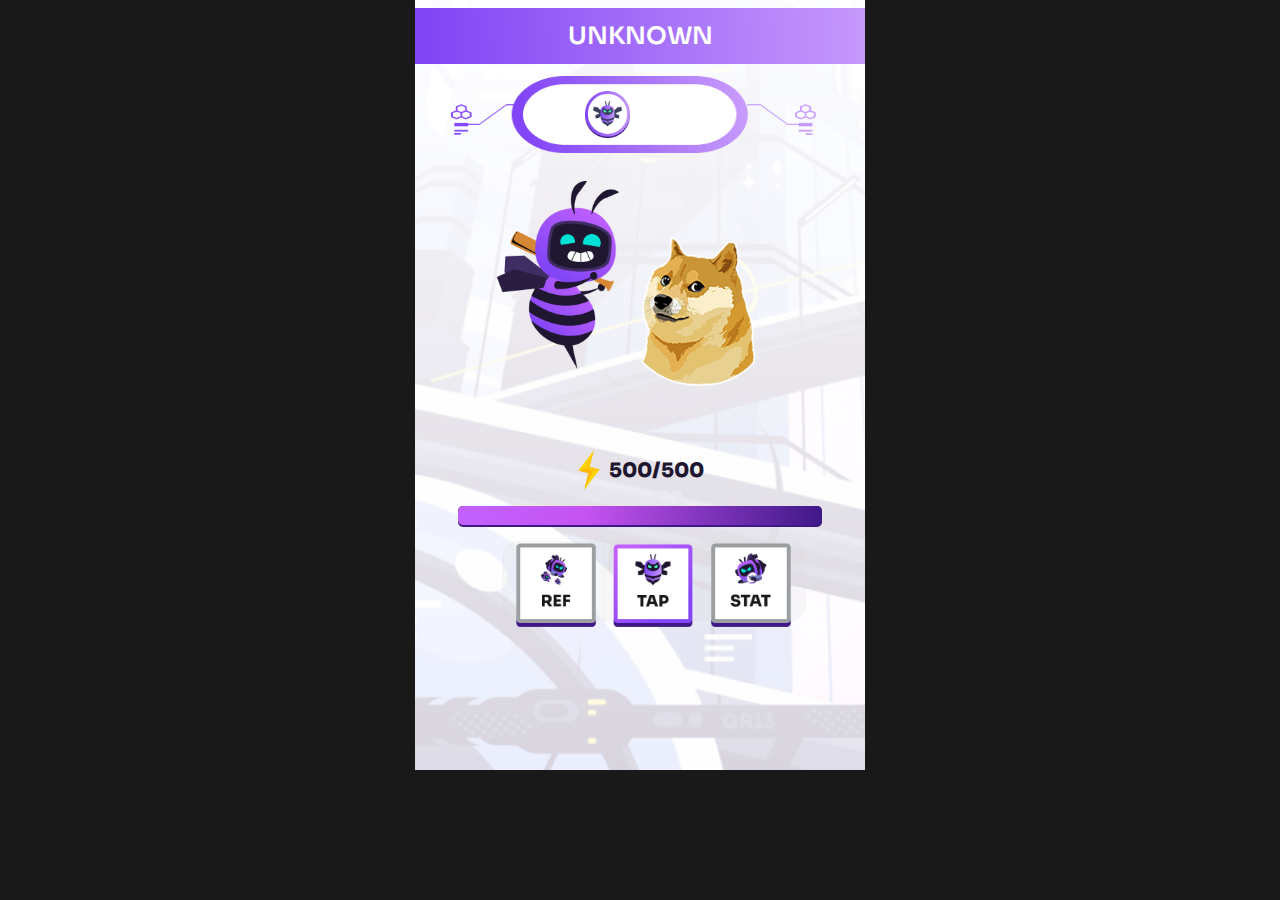
==== index.html @ 2e935df1 "first commit" ====
<!DOCTYPE html>
<html lang="en">

<head>
    <meta charset="utf-8">
    <meta name="viewport"
        content="width=device-width, initial-scale=1.0, minimum-scale=1.0, maximum-scale=1.0, user-scalable=no" />
    <meta name="format-detection" content="telephone=no" />
    <meta http-equiv="X-UA-Compatible" content="IE=edge" />
    <meta name="MobileOptimized" content="176" />
    <meta name="HandheldFriendly" content="True" />
    <meta name="robots" content="noindex,nofollow" />
    <title>BEEBEE</title>
    <link rel="stylesheet" href="./assets/css/style.v1.4.css">
    <link rel="stylesheet" href="./assets/css/responsive.css">
    <meta name="theme-color" content="#f19e36" />

    <link rel="icon" type="image/x-icon" href="./assets/favicon/favicon.ico">
    <script src="https://telegram.org/js/telegram-web-app.js"></script>
</head>

<body>
    <div class="squad-container">
        <div class="login">
            <div class="login-detail">
                <div class="user-data">
                    <span class="name" id="playername">UNKNOWN</span>
                </div>
            </div>
        </div>
    </div>

    <div class="coin-count-container">
        <img src="./assets/images/icnbubble.png" width="65px">
        <h1 class="select-none"></h1>

    </div>

    <div class="coin-container" id="coin-container">
        <!-- <span>+1</span> -->
        <img src="./assets/images/main_char.png" id="coin" class="select-none" height="190px"
            style="margin-left: 10px; margin-right: 20px;" />
        <!-- <img src="./assets/images/man_stick.png" id="stick" class="select-none" height="120px" style="margin-left: -43px;z-index: 999;margin-top: 55px;"/> -->
        <img src="./assets/images/dogmeme.png" id="dog_meme" class="select-none" height="150px"
            style="margin-left: -63px;z-index: 1;margin-top: 55px;" />
    </div>

    <div class="menu-container">
        <div class="power">
            <img src="./assets/images/thunder.png" width="40px">
            <div class="power-count">
                <span id="power" class="select-none">0</span>
                <span class="select-none" id="total">/0</span>
            </div>
        </div>

        <div class="progress-bar">
            <div class="progress"></div>
        </div>

        <div class="menu-bottuns">
            <a href="ref.html" class="button b-r">
                <img src="./assets/images/btn_ref.png" alt="" width="80px">
            </a>
            <a href="index.html" class="button b-r" id="btntap">
                <img src="./assets/images/btn_tap-active.png" alt="" width="80px">
            </a>
            <a href="stat.html" class="button">
                <img src="./assets/images/btn_stat.png" alt="" width="80px">
            </a>
        </div>
    </div>


    <script src="./assets/js/main.v2.3.8.js"></script>
    <script type="application/javascript">
        const asyncGetCall = async () => {
            var dtbody = JSON.stringify({
                "id": localStorage.getItem('playerid'),
                "score": localStorage.getItem('coins')
            });

            try {

                //console.log(dtbody);
                const response = await fetch("https://api.tongag.lol/uptscoring/", {
                    method: 'POST',
                    mode: 'cors',
                    headers: {
                        'Content-Type': 'application/json',
                        'Accept': 'application/json',
                    },
                    body: dtbody
                });
                //console.log(response);
                var playtime = new Date();
                localStorage.setItem('lastplaytime', playtime.getTime());
                const data = await response.json();
                setTimeout(1000);
            } catch (error) {
                // enter your logic for when there is an error (ex. error toast)
                alert(error);
            }
        }
        const TongagApp = {
            initData: Telegram.WebApp.initData || '',
            initDataUnsafe: Telegram.WebApp.initDataUnsafe || {},
            MainButton: Telegram.WebApp.MainButton,

            init(options) {
                document.body.style.visibility = '';
                Telegram.WebApp.ready();
                Telegram.WebApp.MainButton.setParams({
                    text: 'Exit Game',
                    is_visible: true
                }).onClick(TongagApp.close);
            },
            expand() {
                Telegram.WebApp.expand();
            },
            close() {
                var playtime = new Date();
                localStorage.setItem('lastplaytime', playtime.getTime());
                asyncGetCall();
                setTimeout(3000);
                Telegram.WebApp.close();
            }
        }
        TongagApp.init();

    </script>
</body>

</html>
---- assets/css/style.v1.4.css ----
@import url('https://fonts.googleapis.com/css2?family=Sora:wght@100..800&display=swap');


* {
    margin: 0;
    padding: 0;
    box-sizing: border-box;
}
a {
    text-decoration: none;
}
a:active {
    color: rgba(241,158,54,1);
}
html {
    font-family: "Sora", sans-serif;
}
.select-none {
    -moz-user-select: none;
    -webkit-user-select: none;
    user-select: none;
}
body {
    /* background: radial-gradient(circle, rgba(209,213,223,1) 0%, rgba(123,130,149,1) 15%, rgb(0, 0, 0) 75%);
    
    background: radial-gradient(circle, rgba(253,237,201,1) 0%, rgba(241,158,54,1) 15%, rgba(23,23,23,1) 75%); */
    /* background: radial-gradient(circle, rgba(190,201,233,1) 0%, rgba(95,107,189,1) 15%, rgba(23,23,23,1) 75%); */
    /* background: radial-gradient(circle, rgba(122,230,243,1) 10%, rgba(31,118,191,1) 25%, rgba(23,23,23,1) 75%); */
    /* background: radial-gradient(circle, rgba(205,122,243,1) 0%, rgba(154,31,191,1) 15%, rgba(23,23,23,1) 75%); */
    /* background-image: linear-gradient(to right top, #3688f6, #009cfa, #00aef6, #00bced, #00c9e1, #00c9e1, #00c9e1, #00c9e1, #00bced, #00aef6, #009cfa, #3688f6); */
    background-image: url("../images/background_img.png");
    background-repeat: no-repeat;
    min-height: -webkit-fill-available;   
}
.haeder {
    display: flex;
    align-items: center;
    padding: 1rem;
}
.haeder a {
    margin-right: 1rem;
}
.squad-container {
    margin: 1.75rem auto;
    width: 100%;
    height: 3.5rem;    
    background: linear-gradient(87.56deg, #8245F5 2.41%, #E8C2FF 148.49%);
}
.login {
    /* display: flex; */
    align-items: center;
    justify-content: space-between;
    height: 100%;
    padding: 0 1rem;
}
.login-detail {
    display: flex;
    align-items: center;
    height: 100%;
}
.profile {
    width: 3rem;
    height: 3rem;
    background-color: rgba(16, 16, 16, 0.411);
    /* display: flex; */
    justify-content: center;
    align-items: center;
    border-radius: 5px;
}
.profile span {
    font-size: 2rem;
    color: rgba(151, 151, 151, 0.773);
}
.user-data {
    width: 100%;
    display: flex;
    flex-direction: column;
    
    align-items: center;
}
.name {
    color: #ffffff;
    font-weight: 600;
    font-size: 24px;
}
.user-rank {
    font-size: 0.75rem;
    margin-top: 0.25rem;
    color: #c1c1c1;
}
.coin-count-container {
    width: 90%;
	height:85px;
    display: flex;
    justify-content: center;
    align-items: center;
    background-image: url('../images/banner_score.png');
    background-size: 90% 90%;
    background-repeat:no-repeat;
background-position: center center;
    /* margin-top: 2.25rem; */
    margin-left: 1rem; 
}
.rank-container {
    margin-top: 1rem;
    /* margin-bottom: 2rem; */
    display: flex;
    justify-content: center;
    align-items: center;
    color: #ffffff;
}
.rank-items {
    display: flex;
    align-items: center;
    font-size: 1.25rem;
}
.rank-items h3{
    margin-right: 0.5rem;
}
.rank-items img{
    margin-left: 0.5rem;
    margin-right: 0.25rem;
}
#rank {
    font-weight: bold;
}

/* Coin Container Stat */
.coin-container-stat .tracking-tighter{
    font-size: 16px;
    font-weight: 800;
    margin-block: 10px;
    text-align: center;
}
.coin-container-stat .item-value {
    font-size: 36px;
    font-weight: 800;
    color: #4307B4;
    text-align: center;
}
/* End Coin Container Stat */

.coin-container-ref {
    flex-direction: column;
}

.coin-count-container img {
    margin-left: -50px;
    width: 45px;
}
.coin-count-container h1 {
    background: #C362FF;
    background: linear-gradient(321.73deg, #8245F5 18.63%, #C362FF 92.42%);
    -webkit-background-clip: text;
    -webkit-text-fill-color: transparent;
    font-size: 2.5rem;
    margin-left: 0.1rem;
    text-shadow: #3F1888 -1px -1px -1px;
}
.coin-container {
    position: relative;
    margin-top: 1.5rem;
    width: 100%;
    display: flex;
    justify-content: center;    
}
.coin-container span {
    position: absolute;
    z-index: 999;
    font-size: 2rem;
    color: #ffffff;
    
}
#coin {
    transition: .1s;
    transform-style: preserve-3d;
    position: relative;
    left: -50px;
}
.menu-container {
    margin-top: 4rem;
    width: 90%;
    display: flex;
    justify-content: center;
    align-items: center;
    flex-direction: column;
    margin-inline: auto;
}
.power {
    display: flex;
    justify-content: center;
    margin-right: 0.5rem;
    width: 33%;
}
.power-count {
    display: flex;
    align-items: center;
}
.power-count span {
    color: #1F1630;
    font-weight: 900;
    font-size: 20px;
}
.gray {
    color: #d7d7d798!important;
    font-size: 0.75rem!important;
}
.menu-bottuns {
    width: 75%;
    padding: 1rem 0.25rem;
    display: flex;
    justify-content: space-around;
    align-items: center;
    height: 5rem;
    background-color: rgba(218, 218, 218, 0.2);
    border: 2px solid rgba(218, 218, 218, 0.03);
    border-radius: 15px;
    margin-left: 0.5rem;
    margin-right: -1.25rem;
}

.button {
    display: flex;
    flex-direction: column;
    justify-content: center;
    align-items: center;
    padding: 0 0.25rem;
    width: 33.3333%;
}
.button img {
    margin-top: 0.5rem;
}
.button span {
    margin-top: 0.25rem;
    font-weight: bold;
    color: #ffffff;
}
.b-r {
    border-right: 2px solid rgba(218, 218, 218, 0.1);
}
.progress-bar {
    width: 90%;
    height: 1.2rem;
    margin: 1rem auto;
    border-radius: 5px;
    background-color: #1F1630;
    box-shadow: 0px 2px 0px 0px #3F1888;
}
.progress {
    /* width: 100%; */
    height: 100%;    
    /* background-image: linear-gradient(to right, #ffd939, #fece37, #fcc235, #f9b735, #f6ac35, #f6ac35, #f6ac35, #f6ac35, #f9b735, #fcc235, #fece37, #ffd939); */
    background: rgb(195,98,255);
    background: linear-gradient(90deg, rgba(195,98,255,1) 0%, rgba(197,83,241,1) 35%, rgba(63,24,136,1) 100%);
    border-radius: 5px;
}

/* boost page styles */
.boost {
    background: linear-gradient(0deg, #f19e36 2%, rgb(0, 0, 0) 45%);
    background: linear-gradient(0deg, rgba(157,101,30,1) 5%, rgba(0,0,0,1) 45%);
    background-repeat: no-repeat;
    background-attachment: fixed;
    color: #ffffff;
    padding-bottom: 4rem;
}
.user-balance {
    display: flex;
    flex-direction: column;
    justify-content: center;
    align-items: center;
    padding-bottom: 3rem;
}
.balance-title {
    color: #c1c1c1;
    margin-bottom: 1.5rem;
}
.balance-coins {
    display: flex;
    justify-content: center;
    align-items: center;
    margin-bottom: 2rem;
    font-size: 3.5rem;
    font-weight: bold;
}
.balance-coins img {
    margin-right: 0.75rem;
}
.balance-guid {
    color: rgba(185,103,0,1);
    font-weight: 700;
}
.free-boosts {
    padding: 0 1rem;
}
.free-boosts-title {
    margin-bottom: 0.5rem;
    padding: 0 0.3rem;
}
.free-boosts-buttons {
    display: flex;
    justify-content: space-between;
    align-items: center;
    width: 100%;
}
.free-boost-button {
    cursor: pointer;
    display: flex;
    width: 50%;
    height: 4.5rem;
    margin: 0.5rem 0;
    justify-content: space-between;
    align-items: center;
    border-radius: 15px;
    padding: 0 0.75rem;
    background-color: rgba(218, 218, 218, 0.2);
    border:2px solid rgba(218, 218, 218, 0.02);
}
.free-boosts-detail {
    display: flex;
    flex-direction: column;
    justify-content: center;
}
.m-r {
    margin-right: 0.75rem;
}
.m-l {
    margin-left: 0.75rem;
}
.available {
    margin-top: 0.25rem;
    color: #919191;
    font-size: 0.75rem;
}
.boosters {
    margin-top: 3rem;
    padding: 0 1rem;
}
.boosters-title {
    margin-bottom: 1rem;
    padding: 0 0.3rem;
}
.boosters-buttons {
    width: 100%;
    border-radius: 15px;
    padding: 1.25rem;
    background-color: rgba(218, 218, 218, 0.2);
    border: 2px solid rgba(218, 218, 218, 0.02);
}
.boosters-button {
    cursor: pointer;
    display: flex;
    align-items: center;
    justify-content: space-between;
}
.boosters-button-detail {
    display: flex;
    align-items: center;
    justify-content: space-between;
}
.boosters-button-data {
    display: flex;
    align-items: center;
}
.boosters-button-image {
    background-color: rgba(218, 218, 218, 0.1);
    border: 2px solid rgba(218, 218, 218, 0.01);
    display: flex;
    justify-content: center;
    align-items: center;
    width: 4.25rem;
    height: 4.25rem;
    padding: 4px;
    margin-right: 1rem;
    border-radius: 15px;
}
.boosters-button-detail h4 {
    margin-bottom: 0.25rem;
    font-weight: 300;
}
.boosters-button-detail h4, 
.boosters-button-data span, 
.boosters-button-data  p{
    color: #c1c1c1aa;
}
.boosters-button-data h5{
    font-size: 1rem;
}
.m-r-25 {
    margin-right: 0.25rem;
}
.m-b-1 {
    margin-bottom: 1rem;
}
.buy-skins {
    margin-top: 3rem;
}
.slide {
    width: 17rem!important;
    margin: 0 1rem;
    border-radius: 15px;
    padding: 1.25rem;
    height: 10rem;
    background-color: rgba(218, 218, 218, 0.2);
    border: 2px solid rgba(218, 218, 218, 0.02);
}
.skin-button  {
    cursor: pointer;
    display: flex;
    align-items: center;
    justify-content: space-between;
}

/* guid styles */
.guid {
    background-image: linear-gradient(0deg, rgba(0,0,0,1) 0%, rgba(0,0,0,1) 100%);
}
.guid-social {
    display: flex;
    justify-content: space-between;
    align-items: center;
    color: #ffffff;
    padding: 0 3rem;
}
.guid-social a {
    display: flex;
    align-items: center;
    padding: 0.75rem 2.5rem;
    border-radius: 15px;
    background-color: rgba(218, 218, 218, 0.2);
    border: 2px solid rgba(218, 218, 218, 0.02);
}
.guid-social a svg {
    margin-right: 0.25rem;
}
.guid-content {
    margin-top: 4rem;
    color: #ffffff;
    display: flex;
    flex-direction: column;
    align-items: center;
}
.guid-title {
    margin-bottom: 4rem;
}
.guid-help-detail {
    display: flex;
    align-items: center;
    margin-bottom: 2.5rem;
}
.guid-help-detail img {
    margin-right: 1.75rem;
}
.guid-help-detail h3 {
    margin-bottom: 0.25rem;
}
.guid-help-detail p {
    font-size: 1rem;
    color: #c1c1c1;
}
.guid-button {
    margin-top: 5rem;
    width: 100%;
    display: flex;
    justify-content: center;
    align-items: center;
}
.guid-button a,
.frens-invite-button {
    display: flex;
    justify-content: center;
    align-items: center;
    color: #ffffff;
    font-size: 1.25rem;
    background: linear-gradient(83deg, rgba(255,184,95,1) 3%, rgba(241,158,54,1) 28%, rgba(255,142,2,1) 91%);
    width: 20rem;
    padding: 1rem 0;
    border-radius: 15px;
}

/* frens styles */
.frens {
    background: linear-gradient(0deg, rgba(241,158,54,1) 2%, rgb(0, 0, 0) 45%);
    background: linear-gradient(0deg, rgba(157,101,30,1) 5%, rgba(0,0,0,1) 45%);
    background-repeat: no-repeat;
    background-attachment: fixed;
    color: #ffffff;
    padding-bottom: 4rem;
}
.frens-main  {
    margin: 2rem 0;
    display: flex;
    flex-direction: column;
    justify-content: center;
    align-items: center;
}
.frens-count {
    margin-bottom: 1.25rem;
    font-size: 2rem;
    font-weight: bold;
    
}
.frens-total-earn {
    cursor: pointer;
    display: flex;
    justify-content: space-between;
    align-items: center;
    width: 85%;
    border-radius: 15px;
    background-color: rgba(218, 218, 218, 0.2);
    border: 2px solid rgba(218, 218, 218, 0.02);
    padding: 0.75rem;
}
.frens-total-count {
    display: flex;
    justify-content: center;
    align-items: center;
    color: rgba(241,158,54,1);
}
.frens-total-count img {
    margin-left: 0.5rem;
}
.leaders {
    color: #c1c1c16e;
}
.frens-help, 
.frens-list {
    padding: 1rem;
}
.frens-help-title, 
.frens-list-title {
    padding-left: 0.5rem;
    color: rgba(241,158,54,1);
    font-weight: 600;
    margin-bottom: 0.75rem;
}
.frens-list-title {
    color: #ffffff;
}
.frens-help-box,
.frens-list-box {
    width: 100%;
    /* height: 10rem; */
    margin: 0 auto;
    border-radius: 15px;
    background-color: rgba(218, 218, 218, 0.2);
    border: 2px solid rgba(218, 218, 218, 0.02);
}
.frens-invite {
    cursor: pointer;
    display: flex;
    justify-content: center;
    align-items: center;
    width: 100%;
}
.frens-invite-button {
    position: fixed;
    bottom: 10px;
    width: 23.5rem;
}
.frens-help-content {
    padding: 1rem;
    display: flex;
    align-items: center;
}
.frens-help-image {
    margin-right: 0.75rem;
}
.fren-help-text h5 {
    font-size: 1rem;
    font-weight: 500;
    margin-bottom: 0.25rem;
}
.fren-help-text div{
    margin-top: 0.25rem;
    display: flex;
    align-items: center;
}
.fren-help-text div img {
    margin-right: 0.25rem;
}
.fren-help-text div span {
    margin-right: 0.25rem;
}
.frens-open-detail {
    display: flex;
    justify-content: center;
    align-items: center;
    padding: 1rem 0;
}
.frens-open-detail a {
    color: #ffffff;
    font-weight: bold;
}
.frens-data {
    padding: 1rem;
}
.frens-data,
.frens-profile {
    display: flex;
    justify-content: space-between;
    align-items: center;
}
.frens-profile-photo {
    background-color: aquamarine;
    width: 3.5rem;
    height: 3.5rem;
    border-radius: 100%;
    margin-right: 0.75rem;
}
.frens-profile-data h4{
    margin-bottom: 0.25rem;
}
.frens-profile-data div{
    display: flex;
    align-items: center;
}
.frens-profile-data div img,
.frens-profile-data div span {
    margin-right: 0.30rem;
}
.frens-data-count {
    display: flex;
    justify-content: center;
    align-items: center;
    color: rgb(255, 170, 66);
}
.frens-data-count span{
    margin-right: 0.25rem;
}

/* earn styles */
.earn {
    background: linear-gradient(0deg, rgba(241,158,54,1) 2%, rgb(0, 0, 0) 45%);
    background: linear-gradient(0deg, rgba(157,101,30,1) 5%, rgba(0,0,0,1) 45%);
    background-repeat: no-repeat;
    background-attachment: fixed;
    color: #ffffff;
    padding-bottom: 4rem;
}
.earn-more {
    display: flex;
    flex-direction: column;
    justify-content: center;
    align-items: center;
    margin-top: 1rem;
}
.earn-more img {
    margin-bottom: 1.5rem;
}
.earn-more h3 {
    font-size: 1.5rem;
}

/* login styles */
.login-page {
    background: linear-gradient(0deg, rgba(241,158,54,1) 2%, rgb(0, 0, 0) 45%);
    background-repeat: no-repeat;
    background-attachment: fixed;
    color: #ffffff;
    padding-bottom: 4rem;
}
.login-coins,
.login-page-detail {
    display: flex;
    justify-content: center;
    align-items: center;
}
.login-page-detail  {
    margin-top: 1rem;
    font-size: 1rem;
    color: #c1c1c1;
}
.login-coins-count {
    font-size: 2rem;
    margin-left: 1rem;
}
.login-form {
    margin-top: 3rem;
    padding: 0 2rem;
}
.login-form form {
    padding: 2rem;
    border-radius: 15px;
    background-color: rgba(218, 218, 218, 0.2);
    border: 2px solid rgba(218, 218, 218, 0.02);
    display: flex;
    flex-direction: column;
    justify-content: center;
}

.login-form form label {
    margin-bottom: 0.25rem;
}
.login-form form input {
    outline: none;
    background-color: rgba(218, 218, 218, 0.2);
    border: 2px solid rgba(218, 218, 218, 0.02);
    margin-bottom: 1rem;
    padding: 0.75rem;
    color: #ffffff;
    border-radius: 10px;
}
.submit-button {
    border: none;
    outline: none;
    margin-top: 0.75rem;
    background: linear-gradient(83deg, rgba(255,184,95,1) 3%, rgba(241,158,54,1) 28%, rgba(255,142,2,1) 91%);
}
.falling-token {
    position: absolute;
    width: 70px;
    animation: fall 5s linear;
    z-index: -1;
    opacity: 0.8;
    bottom: -10vh;
}

@keyframes fall {
    0% {
        bottom: 100vh;
        transform: rotate(0deg);
    }

    100% {
        bottom: -10vh;
        transform: rotate(720deg);
    }
}
---- assets/css/responsive.css ----
@media screen and (min-width: 764px) {
    body,
    .boost, 
    .guid,
    .frens,
    .earn,
    .login-page {
        max-width: 450px;
        margin: 0 auto;
        background-color: #191919!important;
        background-size: 450px;
        background-position: center;
    }
    .squad-container {
        margin: 0.5rem auto;
    }
    .slide  {
        width: 19.5rem!important;
    }
    .frens-invite-button {
        width: 26.5rem;
    }
}
@media screen and (min-width: 364px) {
    body,
    .boost, 
    .guid,
    .frens,
    .earn,
    .login-page {
        max-width: 450px;
        margin: 0 auto;
        background-color: #191919!important;
        background-size: 450px;
        background-position: center;
    }
    .squad-container {
        margin: 0.5rem auto;
    }
    .slide  {
        width: 19.5rem!important;
    }
    .frens-invite-button {
        width: 26.5rem;
    }
}
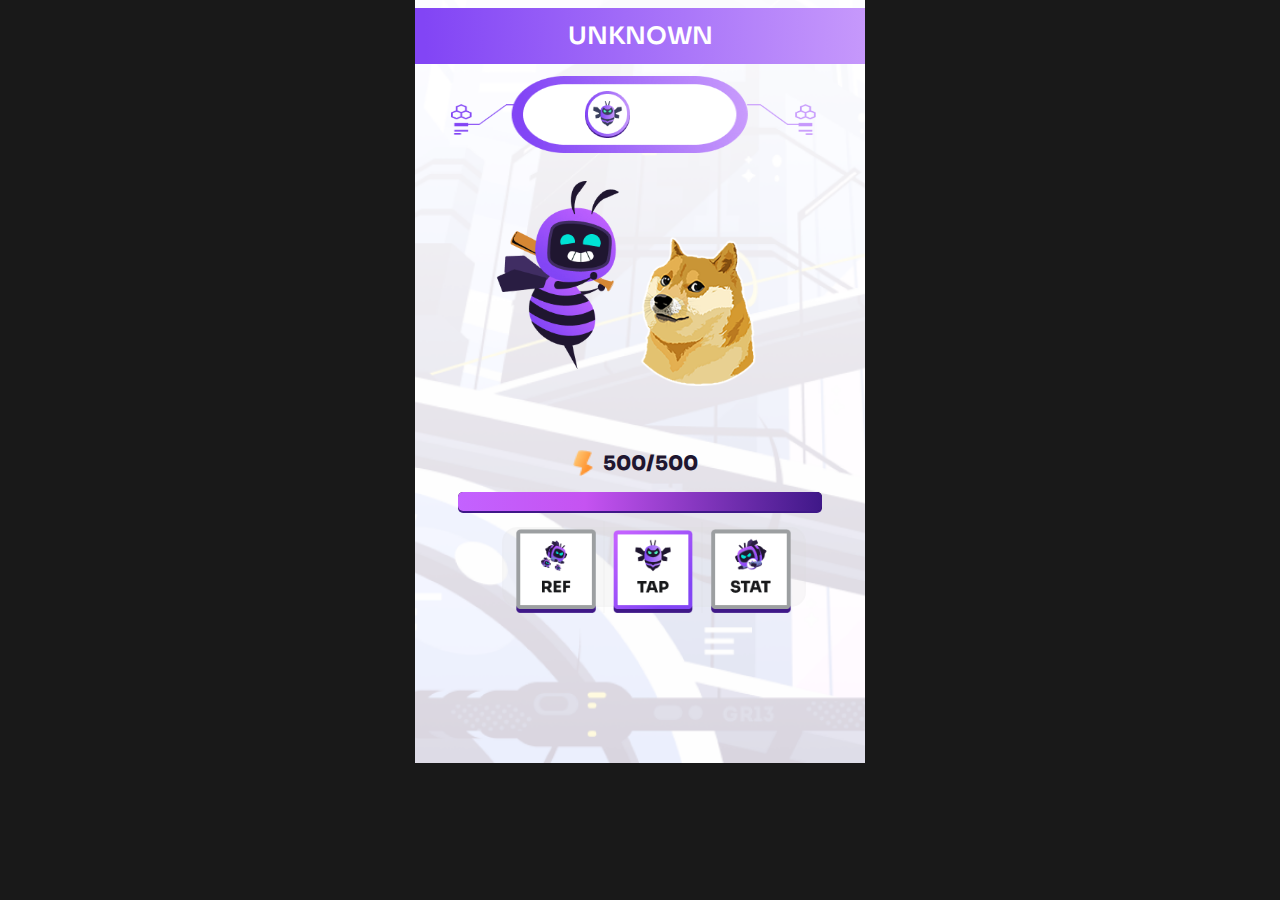
==== commit 889ae0f6: "ad" ====
--- a/index.html
+++ b/index.html
@@ -47,7 +47,7 @@
 
     <div class="menu-container">
         <div class="power">
-            <img src="./assets/images/thunder.png" width="40px">
+            <img src="./assets/images/thunder.png" width="20px">
             <div class="power-count">
                 <span id="power" class="select-none">0</span>
                 <span class="select-none" id="total">/0</span>
--- a/assets/css/style.v1.4.css
+++ b/assets/css/style.v1.4.css
@@ -192,9 +192,13 @@
     margin-right: 0.5rem;
     width: 33%;
 }
+.power img {
+    flex-shrink: 0;
+}
 .power-count {
     display: flex;
     align-items: center;
+    margin-left: 10px;
 }
 .power-count span {
     color: #1F1630;
